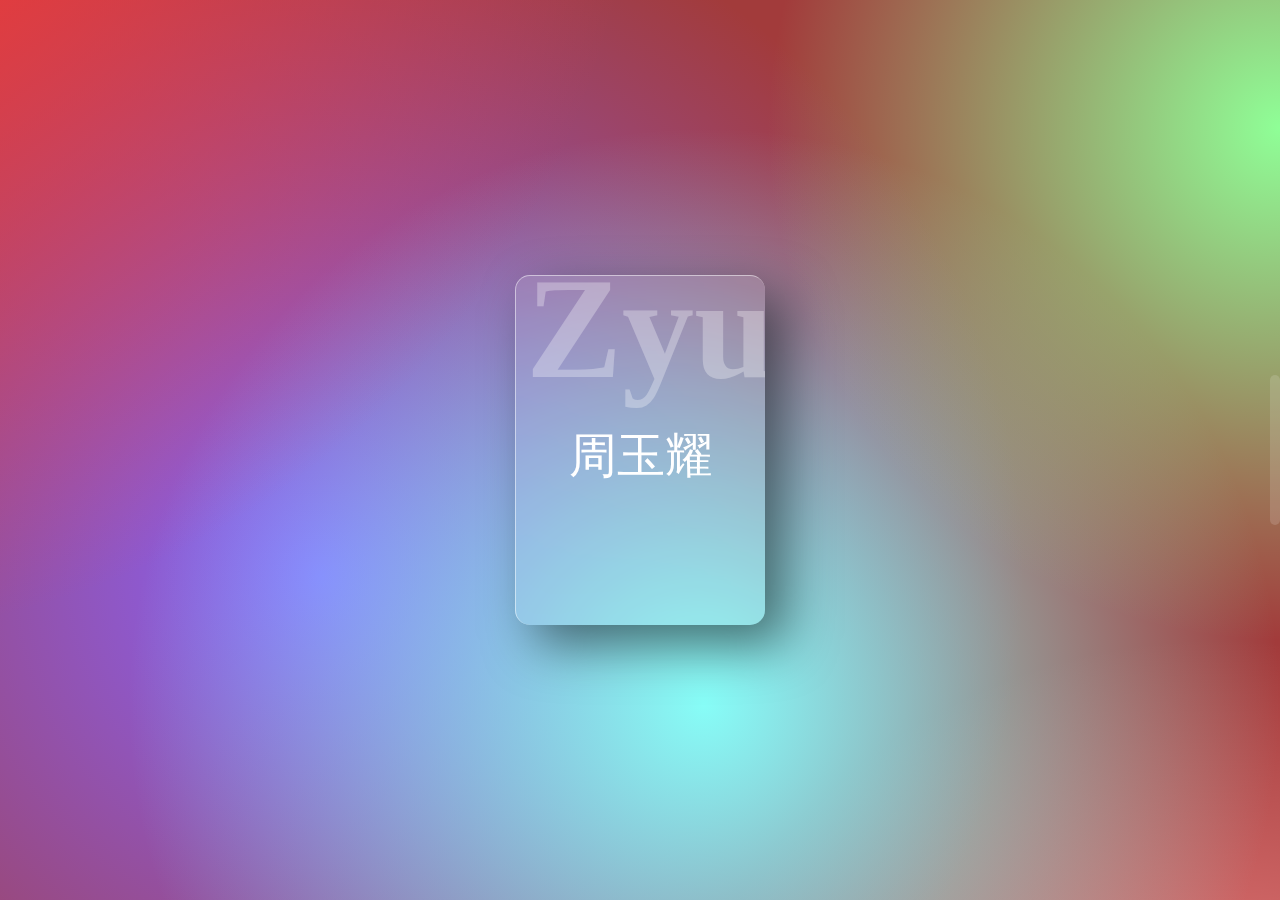
==== index.html @ c4c7e186 "1.0.5.2" ====
<!DOCTYPE html>
<html lang="en">
<head>
    <meta charset="UTF-8">
    <meta http-equiv="X-UA-Compatible" content="IE=edge">
    <meta name="viewport" content="width=device-width, initial-scale=1.0">
    <meta name="discription" content="这里是ZYY的个人页面">
    <!-- 网页logo -->
    <link rel="Bookmark" href="images\logo.png" />
    <link rel="shortcut icon" href="images\logo.ico" type="image/x-icon" />
    <link rel="icon" href="images\logo.ico" type="image/x-icon" />
    <!-- 网页标题 -->
    <title>Yiu   丨   私人小窝</title>
    <style>     
    </style>
    <link rel="stylesheet" href="css\index.css">
</head>



</body>
                                <!-- 卡片 -->
    <div class="container">
        <div class="card">
            <div class="content">
                <h1>
                    ZyuY
                </h1>
                <h2>
                    周玉耀
                </h2>
                <h3>
                    Ngor giu zou<br>
                    <strong>Zhou Yio Yiu</strong>
                </h3>
                <h3>
                    在嗓嘿流浪的广东银
                </h3>
                <h3>
                    管院本科小小书生
                </h3>
                <h3>
                   ACCAer 
                </h3>
                <h3>
                    喜欢一切新事物并都想尝试一下
                </h3>
                <h3>
                    拖延症晚期无药可治型患者
                </h3>
                <h3>
                    浅浅<br>
                    踢踢球 拍拍照 做做歌 剪剪视频 
                </h3>
                <h3>
                    很高兴认识你
                </h3>
               
            </div>
        </div>
    </div>

                                <!-- 卡片2 -->
    <div class="container2">
        <div class="card2">
            <div class="guide">
                <a href=""><div class="me">
                    我
                </div></a>
                <a href=""><div class="masterpiece">
                    小作品
                </div></a>
                <a href=""><div class="contact">
                    找我啥事
                </div></a>
                
            </div>
        </div>
    </div>
</body>



<!-- 浮动js -->
<script type="text/javascript" src="js\Floating card.js"></script>
<script type="text/javascript">
	VanillaTilt.init(document.querySelectorAll(".card"), {
        reverse: true,
		max: 50,
		speed: 3000,
        glare: false,
        "max-glare": 0.2,
	});
</script>





</html>
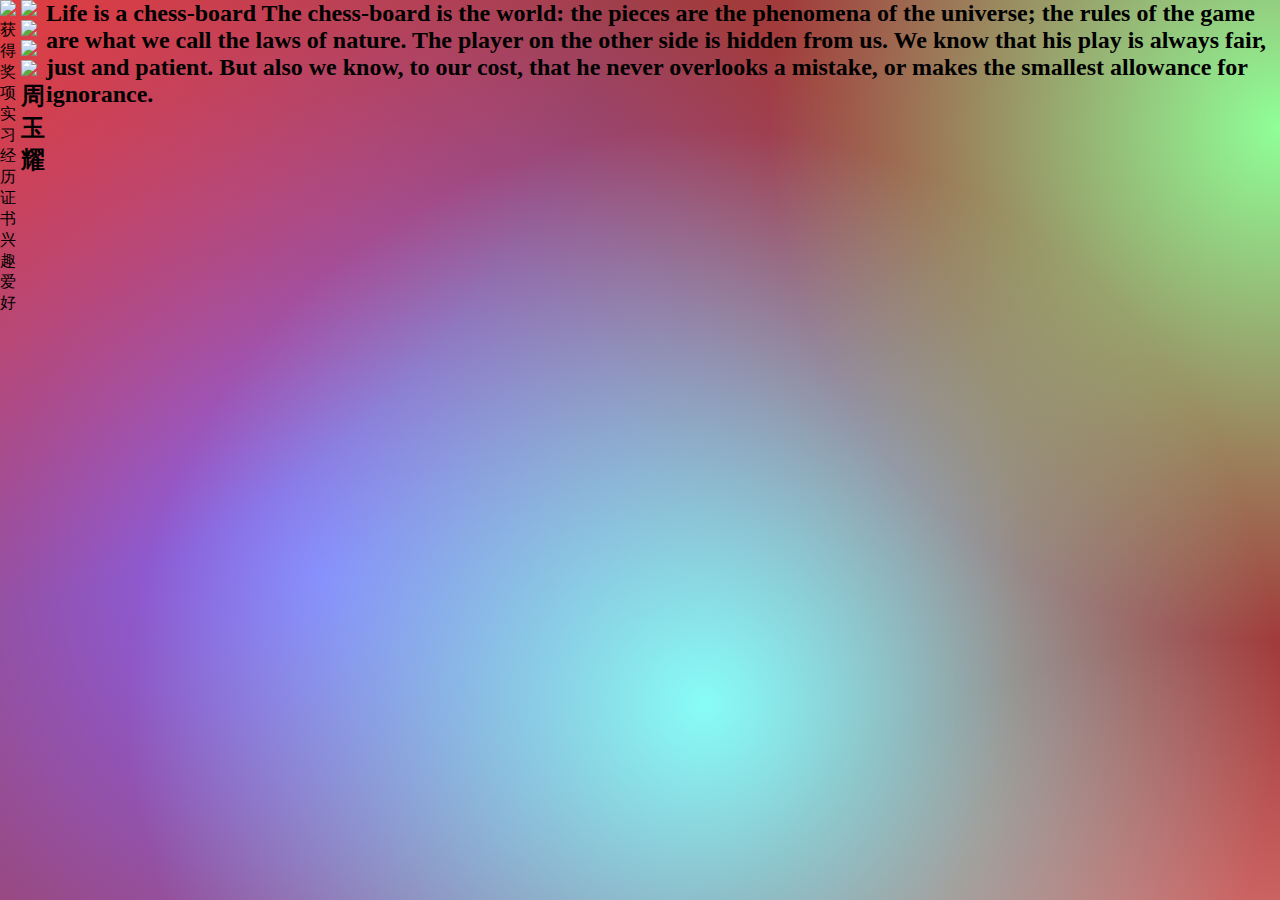
==== commit e35a1a93: "Update index.html" ====
--- a/index.html
+++ b/index.html
@@ -1,100 +1,84 @@
 <!DOCTYPE html>
 <html lang="en">
+
 <head>
     <meta charset="UTF-8">
     <meta http-equiv="X-UA-Compatible" content="IE=edge">
     <meta name="viewport" content="width=device-width, initial-scale=1.0">
-    <meta name="discription" content="这里是ZYY的个人页面">
-    <!-- 网页logo -->
-    <link rel="Bookmark" href="images\logo.png" />
-    <link rel="shortcut icon" href="images\logo.ico" type="image/x-icon" />
-    <link rel="icon" href="images\logo.ico" type="image/x-icon" />
-    <!-- 网页标题 -->
-    <title>Yiu   丨   私人小窝</title>
-    <style>     
-    </style>
-    <link rel="stylesheet" href="css\index.css">
+    <title>personal</title>
+    <link rel="stylesheet" href="css/index.css">
+    <link rel="shortcut icon" href="images/logo.ico">
 </head>
+
+<body>
+    <!-- 顶部粘性导航栏 -->
+    <header>
+        <nav>
+            <img src="images/logo.png" id="logo">
+            <ul id="menu">
+                <li>获得奖项</li>
+                <li>实习经历</li>
+                <li>证书</li>
+                <li>兴趣爱好</li>
+            </ul>
+        </nav>
+    </header>
 
 
 
-</body>
-                                <!-- 卡片 -->
-    <div class="container">
-        <div class="card">
-            <div class="content">
-                <h1>
-                    ZyuY
-                </h1>
-                <h2>
-                    周玉耀
-                </h2>
-                <h3>
-                    Ngor giu zou<br>
-                    <strong>Zhou Yio Yiu</strong>
-                </h3>
-                <h3>
-                    在嗓嘿流浪的广东银
-                </h3>
-                <h3>
-                    管院本科小小书生
-                </h3>
-                <h3>
-                   ACCAer 
-                </h3>
-                <h3>
-                    喜欢一切新事物并都想尝试一下
-                </h3>
-                <h3>
-                    拖延症晚期无药可治型患者
-                </h3>
-                <h3>
-                    浅浅<br>
-                    踢踢球 拍拍照 做做歌 剪剪视频 
-                </h3>
-                <h3>
-                    很高兴认识你
-                </h3>
-               
-            </div>
-        </div>
+    <!-- 滚轮视差背景图 -->
+    <section>
+        <img src="images\sky.png" id="sky">
+        <img src="images\mountain.png" id="mountain">
+        <img src="images\house.png" id="house">
+        <img src="images\tree.png" id="tree">
+        <h2 id="text">周玉耀</h2>
+    </section>
+
+    <div id="div3">
+        <h2 class="text">Life is a chess-board The chess-board is the world: the pieces are the phenomena of the
+            universe;
+            the rules of the game are what we call the laws of nature. The player on the other side is hidden from us.
+            We
+            know that his play is always fair, just and patient. But also we know, to our cost, that he never overlooks
+            a
+            mistake, or makes the smallest allowance for ignorance.</h2>
     </div>
-
-                                <!-- 卡片2 -->
-    <div class="container2">
-        <div class="card2">
-            <div class="guide">
-                <a href=""><div class="me">
-                    我
-                </div></a>
-                <a href=""><div class="masterpiece">
-                    小作品
-                </div></a>
-                <a href=""><div class="contact">
-                    找我啥事
-                </div></a>
-                
-            </div>
-        </div>
-    </div>
-</body>
-
-
-
-<!-- 浮动js -->
-<script type="text/javascript" src="js\Floating card.js"></script>
-<script type="text/javascript">
-	VanillaTilt.init(document.querySelectorAll(".card"), {
-        reverse: true,
-		max: 50,
-		speed: 3000,
-        glare: false,
-        "max-glare": 0.2,
-	});
-</script>
 
 
 
 
 
+
+
+    <!-- 顶部粘性导航栏 -->
+    <script>
+        window.addEventListener('scroll', () => {
+            let nav = document.querySelector('nav')
+            nav.classList.toggle('sticky', window.scrollY > 100)
+        })
+        window.addEventListener('scroll', () => {
+            let logo = document.querySelector('img')
+            logo.classList.toggle('sticky', window.scrollY > 100)
+        })
+    </script>
+
+
+
+
+
+    <script type="text/javascript">
+        // <!-- 滚轮视差效果实现 -->
+        let mountain = document.getElementById("mountain");
+        let house = document.getElementById("house");
+        let text = document.getElementById("text");
+        window.addEventListener('scroll', function () {
+            var value = window.scrollY;
+            mountain.style.top = value * -0.01 + 'px';
+            house.style.top = value * -0.2 + 'px';
+            text.style.top = value * 0.2 + 'px';
+        })
+    </script>
+</body>
+
 </html>--- a/css/index.css
+++ b/css/index.css
@@ -0,0 +1,297 @@
+*{
+    margin: 0;
+    padding: 0;
+    box-sizing: border-box;
+    
+}
+
+
+body{
+    min-height: 100vh;
+    min-width: 100vh;
+    display: flex;/*生成一个flex的框*/
+    background-color: rgb(162, 59, 59);
+    background-image: 
+    radial-gradient(closest-side,rgb(255, 60, 60,1),rgba(235,205,78,0)),
+    radial-gradient(closest-side,rgb(143, 255, 151,1),rgba(235,205,78,0)),
+    radial-gradient(closest-side,rgb(135, 253, 247,1),rgba(235,205,78,0)),
+    radial-gradient(closest-side,rgb(135, 99, 255),rgba(235,205,78,0)),
+    radial-gradient(closest-side,rgb(255, 148, 148,1),rgba(235,205,78,0));
+    background-size:
+    130vmax 130vmax,
+    80vmax 80vmax,
+    90vmax 90vmax,
+    110vmax 110vmax,
+    90vmax 90vmax;
+    background-position:
+    -80vmax -80vmax,
+    60vmax -30vmax,
+    10vmax 10vmax,
+    -30vmax -10vmax,
+    50vmax 50vmax;
+    background-repeat: no-repeat;
+    animation: 15s bgmove linear infinite;
+}
+@keyframes bgmove{
+    0%,100%{
+        background-size:
+        130vmax 130vmax,
+        80vmax 80vmax,
+        90vmax 90vmax,
+        110vmax 110vmax,
+        90vmax 90vmax;
+    background-position:
+        -80vmax -80vmax,
+        60vmax -30vmax,
+        10vmax 10vmax,
+        -30vmax -10vmax,
+        50vmax 50vmax;
+    }
+    25%{
+    background-size:
+        70vmax 70vmax,
+        120vmax 120vmax,
+        70vmax 70vmax,
+        100vmax 100vmax,
+        80vmax 80vmax;
+    background-position:
+        -70vmax -70vmax,
+        70vmax -70vmax,
+        30vmax 30vmax,
+        -40vmax -10vmax,
+        40vmax 40vmax;
+    }
+    50%{
+        background-size:
+            110vmax 110vmax,
+            60vmax 60vmax,
+            900vmax 90vmax,
+            80vmax 80vmax,
+            60vmax 60vmax;
+        background-position:
+            -60vmax -60vmax,
+            60vmax -60vmax,
+            -50vmax -40vmax,
+            -40vmax -40vmax,
+            30vmax 30vmax;
+    }
+    75%{
+        background-size:
+            120vmax 120vmax,
+            70vmax 70vmax,
+            70vmax 70vmax,
+            100vmax 100vmax,
+            80vmax 80vmax;
+        background-position:
+            -70vmax -70vmax,
+            30vmax 30vmax,
+            -70vmax -70vmax,
+            40vmax 10vmax,
+            -40vmax -40vmax;
+    }
+}
+
+
+
+
+
+
+.container{
+    position: relative;
+    margin-top: auto;
+    margin-bottom: auto;
+    margin-left: auto;
+    margin-right: auto;
+    display: flex;
+    max-width: 1200px;
+    flex-wrap: wrap;        /*灵活的项目在必要的时候拆行或拆列*/
+    z-index:1;             /*图层上移一层*/
+}                
+.container .card{
+    justify-content: center;
+    align-items: center;
+    width: 250px;
+    height: 350px;
+    margin:30px;/*外边框大小）*/
+    padding:10px 5px 15px;/*内边框大小*/
+    box-shadow: 20px 20px 50px rgba(0,0,0,0.5);/*下拉阴影*/
+    border-radius: 15px;/*圆角*/
+    overflow:hidden;/*内容溢出卡片会怎样*/
+    display: flex;
+    background-color:rgba(255,255,255,0.1);
+    border-top: rgba(255,255,255,0.5) 1px solid;/*设置上边框属性*/
+    border-left: rgba(255,255,255,0.5) 1px solid;/*设置左边框属性*/
+    backdrop-filter: blur(7px);/*背景透明模糊*/
+    
+    
+}
+
+
+
+.container .card .content{
+    color: white;
+    padding: 20px 10px 20px 10px;
+}
+
+.container .card .content h1{
+    position:absolute;
+    top: -30px;
+    left: 10px;
+    font-size: 9em;
+    color: rgba(255,255,255,0.3);
+    pointer-events: none;
+}
+
+
+.container .card .content h2{
+    font-size: 3em;
+    font-weight: 400;
+    text-align: center;
+    transition: 0.5s;
+    transform: translateY(160px);
+    opacity: 1;/*透明程度*/
+}
+/*hover：鼠标放上去后发生以下事情*/
+.container .card:hover .content h2{
+    transform: translateY(0px);
+    opacity: 0;/*透明*/
+}
+
+
+
+
+.container .card .content h3{
+    margin-bottom: 15px;
+    font-size: 15px;
+    font-weight: 500;
+    justify-content: center;
+    text-align: center;
+    transition: 0.5s;
+    transform: translateY(50px);
+    opacity: 0;/*不透明*/
+}
+/*hover：鼠标放上去后发生以下事情*/
+.container .card:hover .content h3{
+    transform: translateY(-25px);
+    opacity: 1;/*透明*/
+}
+
+
+
+
+
+
+
+
+
+
+
+
+                                                /* 右边导航栏 */
+
+.navbar,
+.navbar ul{
+    position: absolute;
+    right: 0;
+    justify-content: center;
+    align-items: center;
+}
+
+/* 白框框 */
+.navbar{
+    position: absolute;
+    padding: 10px;
+    border-radius: 50px;
+    background-color: white;
+    text-align: center;
+}
+.navbar ul{
+    position: relative;
+    width:0;
+    height: 8px;
+    /* height: 0; */
+    overflow: hidden;
+    /* 让文字都横向排版不是竖向 */
+    white-space: nowrap;
+    transition: all 0.25s;
+    margin: -5px;
+}
+/* ：checked当选中的复选框的时候，~是兄弟选择器  查找同一级的ul */
+.navbar input:checked ~ ul{
+    height: 350px;
+    width: 100px;
+}
+
+
+
+
+
+.navbar input{
+    position: relative;
+    left: auto;
+    right: auto;
+    width: 30px;
+    height:30px;
+    /* 鼠标变小手 */
+    cursor: pointer;
+    opacity: 0;
+}
+
+
+
+
+/* 灰杠杠 */
+.navbar span{
+    position: absolute;
+    right: 10px;
+    height: 5px;
+    width: 30px;
+    border-radius: 15px;
+    background-color: #999;
+    pointer-events: none;
+    transition: transform 0.1s ease-in-out, top 0.1s
+    ease-in-out 0.1s;
+}
+.navbar span:nth-child(3){/* 第二条灰线在navbar元素内第三个位置所以（3） */
+    top:calc(35px);
+}
+
+
+
+
+
+.navbar ul li{
+    margin: auto;
+    list-style: none;
+}
+.navbar ul li a{
+    text-decoration: none;
+    font-size:20px;
+    font-weight: 700;
+    color: #333;
+}
+.navbar ul li a:hover{
+    color:#fb7299;
+}
+
+
+
+
+
+/* 红叉叉 */
+.navbar input:checked~ span:nth-child(2){
+    top: calc(6%);
+    left: calc(35%);
+    transform:rotate(45deg);
+    background-color: #fb7299;
+    transition:top 0.1s ease-in-out, transform 0.1s
+    ease-in-out 0.1s;
+}
+.navbar input:checked~ span:nth-child(3){
+    top: calc(6%);
+    left: calc(35%);
+    transform:rotate(-45deg);
+    background-color:#fb7299;
+    transition:top 0.1s ease-in-out, transform 0.1s
+    ease-in-out 0.1s;
+}
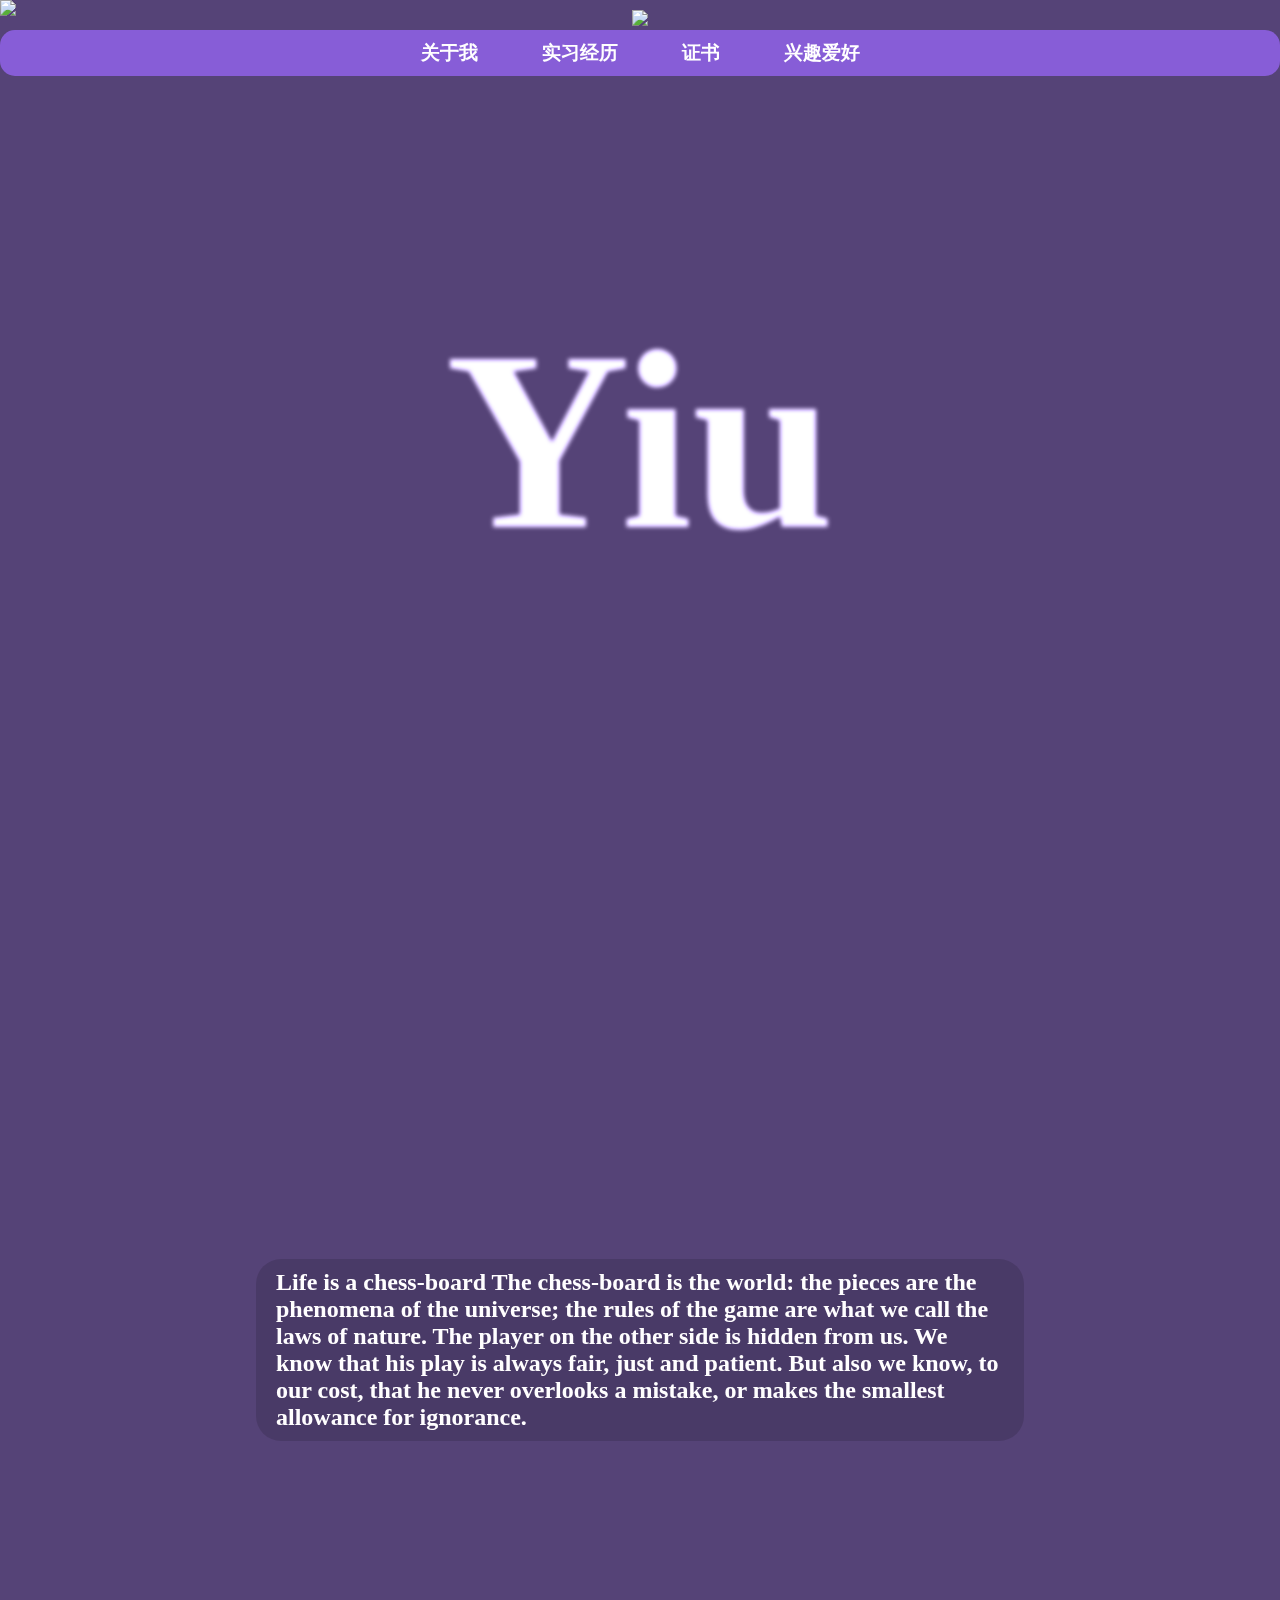
==== commit 6cb4ea44: "大字闪光" ====
--- a/index.html
+++ b/index.html
@@ -16,7 +16,7 @@
         <nav>
             <img src="images/logo.png" id="logo">
             <ul id="menu">
-                <li>获得奖项</li>
+                <li>关于我</li>
                 <li>实习经历</li>
                 <li>证书</li>
                 <li>兴趣爱好</li>
@@ -32,7 +32,7 @@
         <img src="images\mountain.png" id="mountain">
         <img src="images\house.png" id="house">
         <img src="images\tree.png" id="tree">
-        <h2 id="text">周玉耀</h2>
+        <h2 id="bigtitle">Yiu</h2>
     </section>
 
     <div id="div3">
@@ -71,12 +71,12 @@
         // <!-- 滚轮视差效果实现 -->
         let mountain = document.getElementById("mountain");
         let house = document.getElementById("house");
-        let text = document.getElementById("text");
+        let text = document.getElementById("bigtitle");
         window.addEventListener('scroll', function () {
             var value = window.scrollY;
-            mountain.style.top = value * -0.01 + 'px';
+            mountain.style.top = value * -0.02 + 'px';
             house.style.top = value * -0.2 + 'px';
-            text.style.top = value * 0.2 + 'px';
+            bigtitle.style.top = value * 0.3 + 'px';
         })
     </script>
 </body>
--- a/css/index.css
+++ b/css/index.css
@@ -1,179 +1,76 @@
-*{
+* {
     margin: 0;
     padding: 0;
     box-sizing: border-box;
-    
+}
+
+body {
+    min-height: 200vh;
+    background: #554377;
+}
+
+/* 顶部导航栏 */
+nav {
+    overflow-x: hidden;
+    position: absolute;
+    width: 100%;
+    padding: 10px 0;
+    text-align: center;
+    z-index: 99;
+    transition: 0.8s;
+    justify-content: center;
+    align-items: center;
+    transform: 0.8s;
+}
+
+nav.sticky {
+    position: fixed;
+    top: 0;
+    left: 0;
+    display: flex;
+    background: #55437700;
+    transition: 0.8s;
+}
+
+nav ul {
+    position: relative;
+    background: #9d68ffb5;
+    border-radius: 15px;
+    width: auto;
+}
+
+nav.sticky ul {
+    height: auto;
+    background: #9d68ffb5;
+    overflow-y: hidden;
 }
 
 
-body{
-    min-height: 100vh;
-    min-width: 100vh;
-    display: flex;/*生成一个flex的框*/
-    background-color: rgb(162, 59, 59);
-    background-image: 
-    radial-gradient(closest-side,rgb(255, 60, 60,1),rgba(235,205,78,0)),
-    radial-gradient(closest-side,rgb(143, 255, 151,1),rgba(235,205,78,0)),
-    radial-gradient(closest-side,rgb(135, 253, 247,1),rgba(235,205,78,0)),
-    radial-gradient(closest-side,rgb(135, 99, 255),rgba(235,205,78,0)),
-    radial-gradient(closest-side,rgb(255, 148, 148,1),rgba(235,205,78,0));
-    background-size:
-    130vmax 130vmax,
-    80vmax 80vmax,
-    90vmax 90vmax,
-    110vmax 110vmax,
-    90vmax 90vmax;
-    background-position:
-    -80vmax -80vmax,
-    60vmax -30vmax,
-    10vmax 10vmax,
-    -30vmax -10vmax,
-    50vmax 50vmax;
-    background-repeat: no-repeat;
-    animation: 15s bgmove linear infinite;
+#logo {
+    position: relative;
+    width: 10.5vw;
+    cursor: pointer;
+    transform: 0.8s;
 }
-@keyframes bgmove{
-    0%,100%{
-        background-size:
-        130vmax 130vmax,
-        80vmax 80vmax,
-        90vmax 90vmax,
-        110vmax 110vmax,
-        90vmax 90vmax;
-    background-position:
-        -80vmax -80vmax,
-        60vmax -30vmax,
-        10vmax 10vmax,
-        -30vmax -10vmax,
-        50vmax 50vmax;
-    }
-    25%{
-    background-size:
-        70vmax 70vmax,
-        120vmax 120vmax,
-        70vmax 70vmax,
-        100vmax 100vmax,
-        80vmax 80vmax;
-    background-position:
-        -70vmax -70vmax,
-        70vmax -70vmax,
-        30vmax 30vmax,
-        -40vmax -10vmax,
-        40vmax 40vmax;
-    }
-    50%{
-        background-size:
-            110vmax 110vmax,
-            60vmax 60vmax,
-            900vmax 90vmax,
-            80vmax 80vmax,
-            60vmax 60vmax;
-        background-position:
-            -60vmax -60vmax,
-            60vmax -60vmax,
-            -50vmax -40vmax,
-            -40vmax -40vmax,
-            30vmax 30vmax;
-    }
-    75%{
-        background-size:
-            120vmax 120vmax,
-            70vmax 70vmax,
-            70vmax 70vmax,
-            100vmax 100vmax,
-            80vmax 80vmax;
-        background-position:
-            -70vmax -70vmax,
-            30vmax 30vmax,
-            -70vmax -70vmax,
-            40vmax 10vmax,
-            -40vmax -40vmax;
-    }
+
+img#logo.sticky {
+    display: none;
 }
 
 
+nav ul li {
+    display: inline-block;
+    font-weight: bolder;
+    list-style: none;
 
-
-
-
-.container{
-    position: relative;
-    margin-top: auto;
-    margin-bottom: auto;
-    margin-left: auto;
-    margin-right: auto;
-    display: flex;
-    max-width: 1200px;
-    flex-wrap: wrap;        /*灵活的项目在必要的时候拆行或拆列*/
-    z-index:1;             /*图层上移一层*/
-}                
-.container .card{
-    justify-content: center;
-    align-items: center;
-    width: 250px;
-    height: 350px;
-    margin:30px;/*外边框大小）*/
-    padding:10px 5px 15px;/*内边框大小*/
-    box-shadow: 20px 20px 50px rgba(0,0,0,0.5);/*下拉阴影*/
-    border-radius: 15px;/*圆角*/
-    overflow:hidden;/*内容溢出卡片会怎样*/
-    display: flex;
-    background-color:rgba(255,255,255,0.1);
-    border-top: rgba(255,255,255,0.5) 1px solid;/*设置上边框属性*/
-    border-left: rgba(255,255,255,0.5) 1px solid;/*设置左边框属性*/
-    backdrop-filter: blur(7px);/*背景透明模糊*/
-    
-    
+    margin: 10px 30px;
+    color: #fff;
+    cursor: pointer;
+    font-size: 1.5vw;
 }
 
-
-
-.container .card .content{
-    color: white;
-    padding: 20px 10px 20px 10px;
-}
-
-.container .card .content h1{
-    position:absolute;
-    top: -30px;
-    left: 10px;
-    font-size: 9em;
-    color: rgba(255,255,255,0.3);
-    pointer-events: none;
-}
-
-
-.container .card .content h2{
-    font-size: 3em;
-    font-weight: 400;
-    text-align: center;
-    transition: 0.5s;
-    transform: translateY(160px);
-    opacity: 1;/*透明程度*/
-}
-/*hover：鼠标放上去后发生以下事情*/
-.container .card:hover .content h2{
-    transform: translateY(0px);
-    opacity: 0;/*透明*/
-}
-
-
-
-
-.container .card .content h3{
-    margin-bottom: 15px;
-    font-size: 15px;
-    font-weight: 500;
-    justify-content: center;
-    text-align: center;
-    transition: 0.5s;
-    transform: translateY(50px);
-    opacity: 0;/*不透明*/
-}
-/*hover：鼠标放上去后发生以下事情*/
-.container .card:hover .content h3{
-    transform: translateY(-25px);
-    opacity: 1;/*透明*/
+nav.sticky ul li {
+    transform: 0.8s;
 }
 
 
@@ -185,113 +82,104 @@
 
 
 
-
-
-                                                /* 右边导航栏 */
-
-.navbar,
-.navbar ul{
-    position: absolute;
-    right: 0;
+/* 滚轮视差背景设置 */
+section {
+    position: relative;
+    width: 100%;
+    height: 100vh;
+    overflow: hidden;
+    display: flex;
     justify-content: center;
     align-items: center;
 }
 
-/* 白框框 */
-.navbar{
+section:before {
+    content: '';
     position: absolute;
-    padding: 10px;
-    border-radius: 50px;
-    background-color: white;
-    text-align: center;
+    bottom: 0;
+    width: 100%;
+    height: 150px;
+    background: linear-gradient(to top, #554377, transparent);
+    z-index: 2;
 }
-.navbar ul{
-    position: relative;
-    width:0;
-    height: 8px;
-    /* height: 0; */
-    overflow: hidden;
-    /* 让文字都横向排版不是竖向 */
-    white-space: nowrap;
-    transition: all 0.25s;
-    margin: -5px;
+
+section:after {
+    content: '';
+    position: absolute;
+    top: 0;
+    left: 0;
+    width: 100%;
+    height: 100%;
+    background: #554377;
+    mix-blend-mode: color;
 }
-/* ：checked当选中的复选框的时候，~是兄弟选择器  查找同一级的ul */
-.navbar input:checked ~ ul{
-    height: 350px;
-    width: 100px;
+
+section img {
+    position: absolute;
+    top: 0;
+    left: 0;
+    width: 100%;
+    object-fit: cover;
+    pointer-events: none;
+}
+
+#tree {
+    z-index: 1;
+}
+/*大字的闪光灯效果*/
+#bigtitle {
+    font-family: fira code;
+    filter: blur(2px);
+    animation: animate 1s linear infinite;
+    display: inline;
+    top: 0;
+    padding-top: 23vw;
+    position: absolute;
+    color: #ffffff;
+    font-size: 20vw;
+}
+@keyframes animate {
+    0%,100%{
+        color: #554377;
+        filter: blur(2px);
+        text-shadow: 0 0 10px#f7f7f7,
+        0 0 20px#f7f7f7,
+        0 0 50px#f7f7f7,
+        0 0 1000px#f7f7f7,
+        0 0 200px#f7f7f7,
+        0 0 300px#f7f7f7;
+    }
+    30%,100%{
+        color: #f9f9f9;
+        filter: blur(0px);
+    }
 }
 
 
 
 
 
-.navbar input{
+
+/* ------------------------- */
+#div3 {
     position: relative;
-    left: auto;
-    right: auto;
-    width: 30px;
-    height:30px;
-    /* 鼠标变小手 */
-    cursor: pointer;
-    opacity: 0;
+    width: 100%;
+    height: 100vh;
+    overflow: hidden;
+    display: flex;
+    justify-content: center;
+    align-items: center;
 }
 
+#div3 h2 {
+    color: rgb(255, 254, 255);
+    padding: 10px 20px;
+    overflow: hidden;
+    justify-content: center;
+    align-items: center;
+    position: absolute;
+    width: 60%;
+    background-color: #00000022;
+    border-radius: 25px;
 
-
-
-/* 灰杠杠 */
-.navbar span{
-    position: absolute;
-    right: 10px;
-    height: 5px;
-    width: 30px;
-    border-radius: 15px;
-    background-color: #999;
-    pointer-events: none;
-    transition: transform 0.1s ease-in-out, top 0.1s
-    ease-in-out 0.1s;
-}
-.navbar span:nth-child(3){/* 第二条灰线在navbar元素内第三个位置所以（3） */
-    top:calc(35px);
-}
-
-
-
-
-
-.navbar ul li{
-    margin: auto;
-    list-style: none;
-}
-.navbar ul li a{
-    text-decoration: none;
-    font-size:20px;
-    font-weight: 700;
-    color: #333;
-}
-.navbar ul li a:hover{
-    color:#fb7299;
-}
-
-
-
-
-
-/* 红叉叉 */
-.navbar input:checked~ span:nth-child(2){
-    top: calc(6%);
-    left: calc(35%);
-    transform:rotate(45deg);
-    background-color: #fb7299;
-    transition:top 0.1s ease-in-out, transform 0.1s
-    ease-in-out 0.1s;
-}
-.navbar input:checked~ span:nth-child(3){
-    top: calc(6%);
-    left: calc(35%);
-    transform:rotate(-45deg);
-    background-color:#fb7299;
-    transition:top 0.1s ease-in-out, transform 0.1s
-    ease-in-out 0.1s;
-}
+}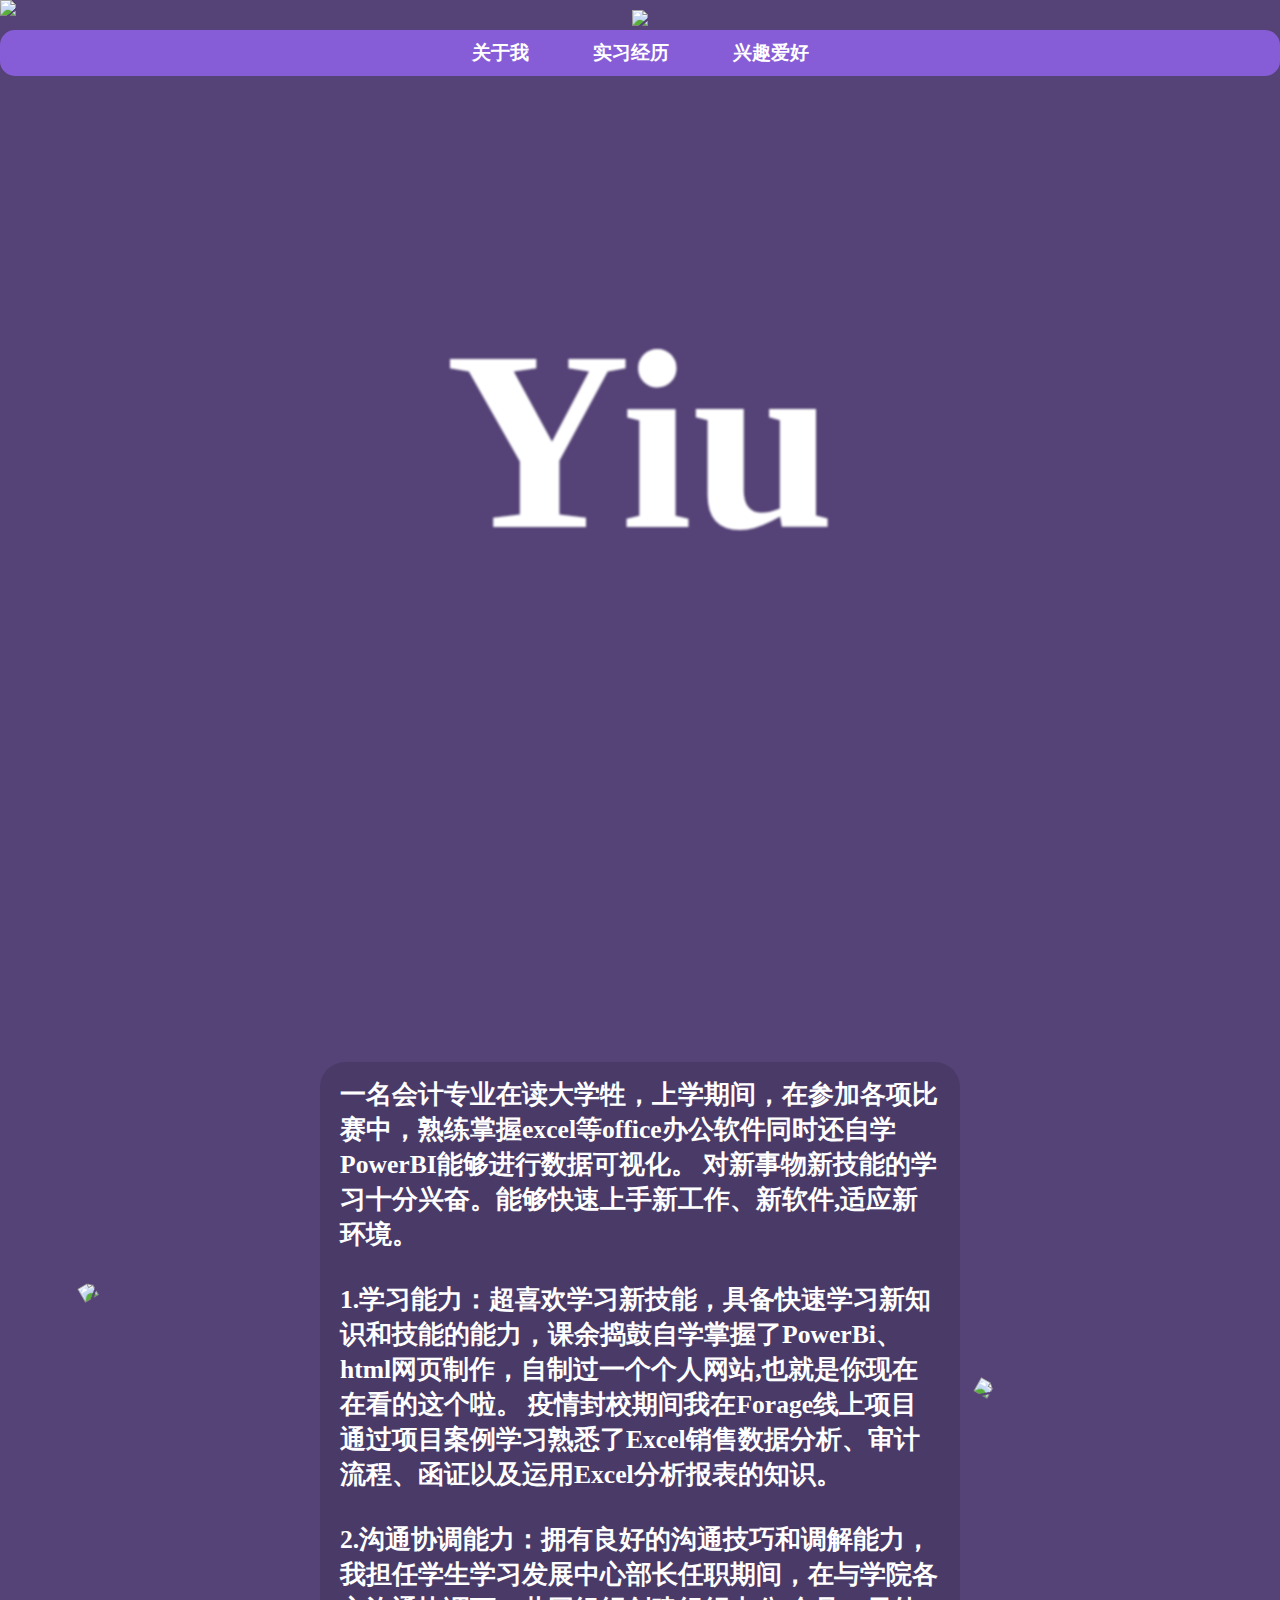
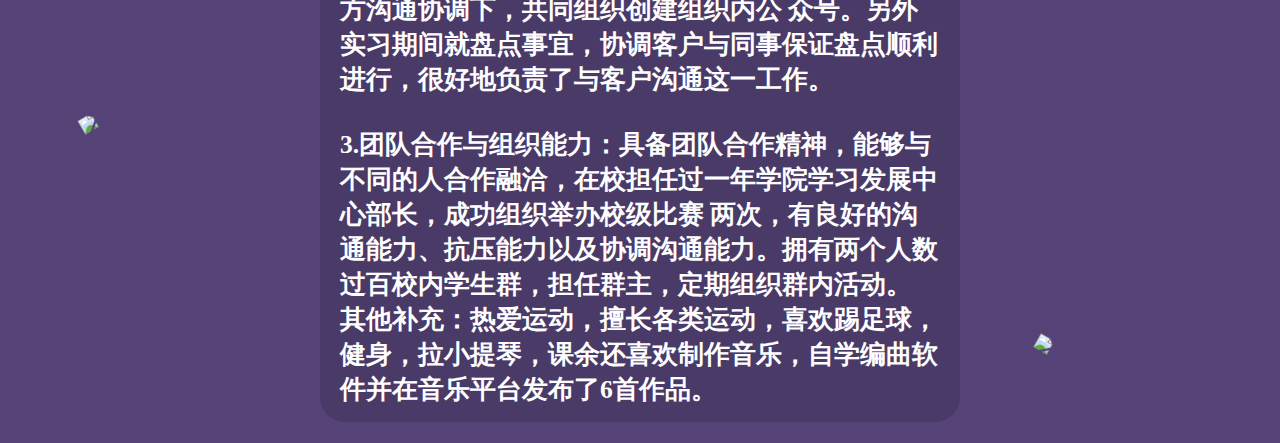
==== commit ddb0cb36: "增加图片" ====
--- a/index.html
+++ b/index.html
@@ -16,10 +16,10 @@
         <nav>
             <img src="images/logo.png" id="logo">
             <ul id="menu">
-                <li>关于我</li>
-                <li>实习经历</li>
-                <li>证书</li>
-                <li>兴趣爱好</li>
+                <a>关于我</a>
+                <a href="intern.html">实习经历</a>
+                <!-- <a>证书</a> -->
+                <a href="hobby.html">兴趣爱好</a>
             </ul>
         </nav>
     </header>
@@ -32,17 +32,25 @@
         <img src="images\mountain.png" id="mountain">
         <img src="images\house.png" id="house">
         <img src="images\tree.png" id="tree">
+        <img src="images/treeL.png" id="treeL">
         <h2 id="bigtitle">Yiu</h2>
     </section>
 
     <div id="div3">
-        <h2 class="text">Life is a chess-board The chess-board is the world: the pieces are the phenomena of the
-            universe;
-            the rules of the game are what we call the laws of nature. The player on the other side is hidden from us.
-            We
-            know that his play is always fair, just and patient. But also we know, to our cost, that he never overlooks
-            a
-            mistake, or makes the smallest allowance for ignorance.</h2>
+        <img id="img1" src="images\KPMG.jpg" width="20%",height="20%" style="transform: rotate(-30deg);">
+        <img id="img2" src="images\redbull.jpg" width="20%",height="20%" style="transform: rotate(-30deg);">
+        <img id="img3" src="images\goldman.jpg" width="20%",height="20%" style="transform: rotate(30deg);">
+        <img id="img4" src="images\buzhang.jpg" width="15%",height="15%" style="transform: rotate(30deg);">
+        <h2 class="text">一名会计专业在读大学牲，上学期间，在参加各项比赛中，熟练掌握excel等office办公软件同时还自学PowerBI能够进行数据可视化。
+            对新事物新技能的学习十分兴奋。能够快速上手新工作、新软件,适应新环境。<br><br>
+            1.学习能力：超喜欢学习新技能，具备快速学习新知识和技能的能力，课余捣鼓自学掌握了PowerBi、html网页制作，自制过一个个人网站,也就是你现在在看的这个啦。
+            疫情封校期间我在Forage线上项目通过项目案例学习熟悉了Excel销售数据分析、审计流程、函证以及运用Excel分析报表的知识。<br><br>
+            2.沟通协调能力：拥有良好的沟通技巧和调解能力，我担任学生学习发展中心部长任职期间，在与学院各方沟通协调下，共同组织创建组织内公
+            众号。另外实习期间就盘点事宜，协调客户与同事保证盘点顺利进行，很好地负责了与客户沟通这一工作。<br><br>
+            3.团队合作与组织能力：具备团队合作精神，能够与不同的人合作融洽，在校担任过一年学院学习发展中心部长，成功组织举办校级比赛
+            两次，有良好的沟通能力、抗压能力以及协调沟通能力。拥有两个人数过百校内学生群，担任群主，定期组织群内活动。
+            其他补充：热爱运动，擅长各类运动，喜欢踢足球，健身，拉小提琴，课余还喜欢制作音乐，自学编曲软件并在音乐平台发布了6首作品。
+        </h2>
     </div>
 
 
@@ -69,14 +77,15 @@
 
     <script type="text/javascript">
         // <!-- 滚轮视差效果实现 -->
+            //定义山、房子和大字
         let mountain = document.getElementById("mountain");
         let house = document.getElementById("house");
         let text = document.getElementById("bigtitle");
         window.addEventListener('scroll', function () {
             var value = window.scrollY;
-            mountain.style.top = value * -0.02 + 'px';
+            mountain.style.top = value * 0.15 + 'px';
             house.style.top = value * -0.2 + 'px';
-            bigtitle.style.top = value * 0.3 + 'px';
+            bigtitle.style.top = value * -0.9 + 'px';
         })
     </script>
 </body>
--- a/css/index.css
+++ b/css/index.css
@@ -10,6 +10,7 @@
 }
 
 /* 顶部导航栏 */
+
 nav {
     overflow-x: hidden;
     position: absolute;
@@ -22,7 +23,11 @@
     align-items: center;
     transform: 0.8s;
 }
-
+#logo{
+    position: fixed;
+    justify-content: center;
+    align-items: center;
+}
 nav.sticky {
     position: fixed;
     top: 0;
@@ -58,18 +63,19 @@
 }
 
 
-nav ul li {
+nav ul a {
     display: inline-block;
     font-weight: bolder;
     list-style: none;
-
+    text-decoration: none;
     margin: 10px 30px;
     color: #fff;
     cursor: pointer;
     font-size: 1.5vw;
 }
 
-nav.sticky ul li {
+nav.sticky ul a {
+    text-decoration: none;
     transform: 0.8s;
 }
 
@@ -96,40 +102,42 @@
 section:before {
     content: '';
     position: absolute;
-    bottom: 0;
+    bottom: 0%;
     width: 100%;
     height: 150px;
     background: linear-gradient(to top, #554377, transparent);
     z-index: 2;
 }
 
-section:after {
-    content: '';
+
+
+section img {
     position: absolute;
     top: 0;
     left: 0;
     width: 100%;
-    height: 100%;
-    background: #554377;
-    mix-blend-mode: color;
-}
-
-section img {
-    position: absolute;
-    top: 0;
-    left: 0;
-    width: 100%;
     object-fit: cover;
     pointer-events: none;
 }
-
+#sky {
+    z-index:-1;
+}
+#mountain {
+    z-index:-1;
+}
+#house {
+    z-index:-1;
+}
+#treeL {
+    z-index: 0;
+}
 #tree {
     z-index: 1;
 }
 /*大字的闪光灯效果*/
 #bigtitle {
     font-family: fira code;
-    filter: blur(2px);
+    filter: blur(1px);
     animation: animate 1s linear infinite;
     display: inline;
     top: 0;
@@ -138,7 +146,8 @@
     color: #ffffff;
     font-size: 20vw;
 }
-@keyframes animate {
+/* 发光 */
+/* @keyframes animate {
     0%,100%{
         color: #554377;
         filter: blur(2px);
@@ -150,36 +159,58 @@
         0 0 300px#f7f7f7;
     }
     30%,100%{
-        color: #f9f9f9;
+        color: #8069fe;
         filter: blur(0px);
     }
-}
-
-
-
-
-
-
-/* ------------------------- */
+} */
+
+
+
+
+
+
+/* 页面内容 */
+
 #div3 {
     position: relative;
-    width: 100%;
-    height: 100vh;
+    top: 20%;
+    width: 100%;
+    height: 120vh;
+    display: flex;
+    justify-content: center;
+    align-items: center;
+}
+/* 图片 */
+#img1{
+    position: absolute;
+    left: 5%;
+    top: 30%;
+}
+#img2{
+    position:absolute;
+    left: 5%;
+    top: 70%;
+}
+#img3{
+    position: absolute;
+    right: 5%;
+    top: 50%;
+}
+#img4{
+    position: absolute;
+    right: 5%;
+    top: 100%;
+}
+/* 内容 */
+#div3 h2 {
+    top: 15%;
+    position: absolute;
+    color: rgb(255, 254, 255);
+    padding: 15px 20px;
     overflow: hidden;
-    display: flex;
-    justify-content: center;
-    align-items: center;
-}
-
-#div3 h2 {
-    color: rgb(255, 254, 255);
-    padding: 10px 20px;
-    overflow: hidden;
-    justify-content: center;
-    align-items: center;
-    position: absolute;
-    width: 60%;
+    width: 50%;
     background-color: #00000022;
     border-radius: 25px;
+    font-size: 2vw;
 
 }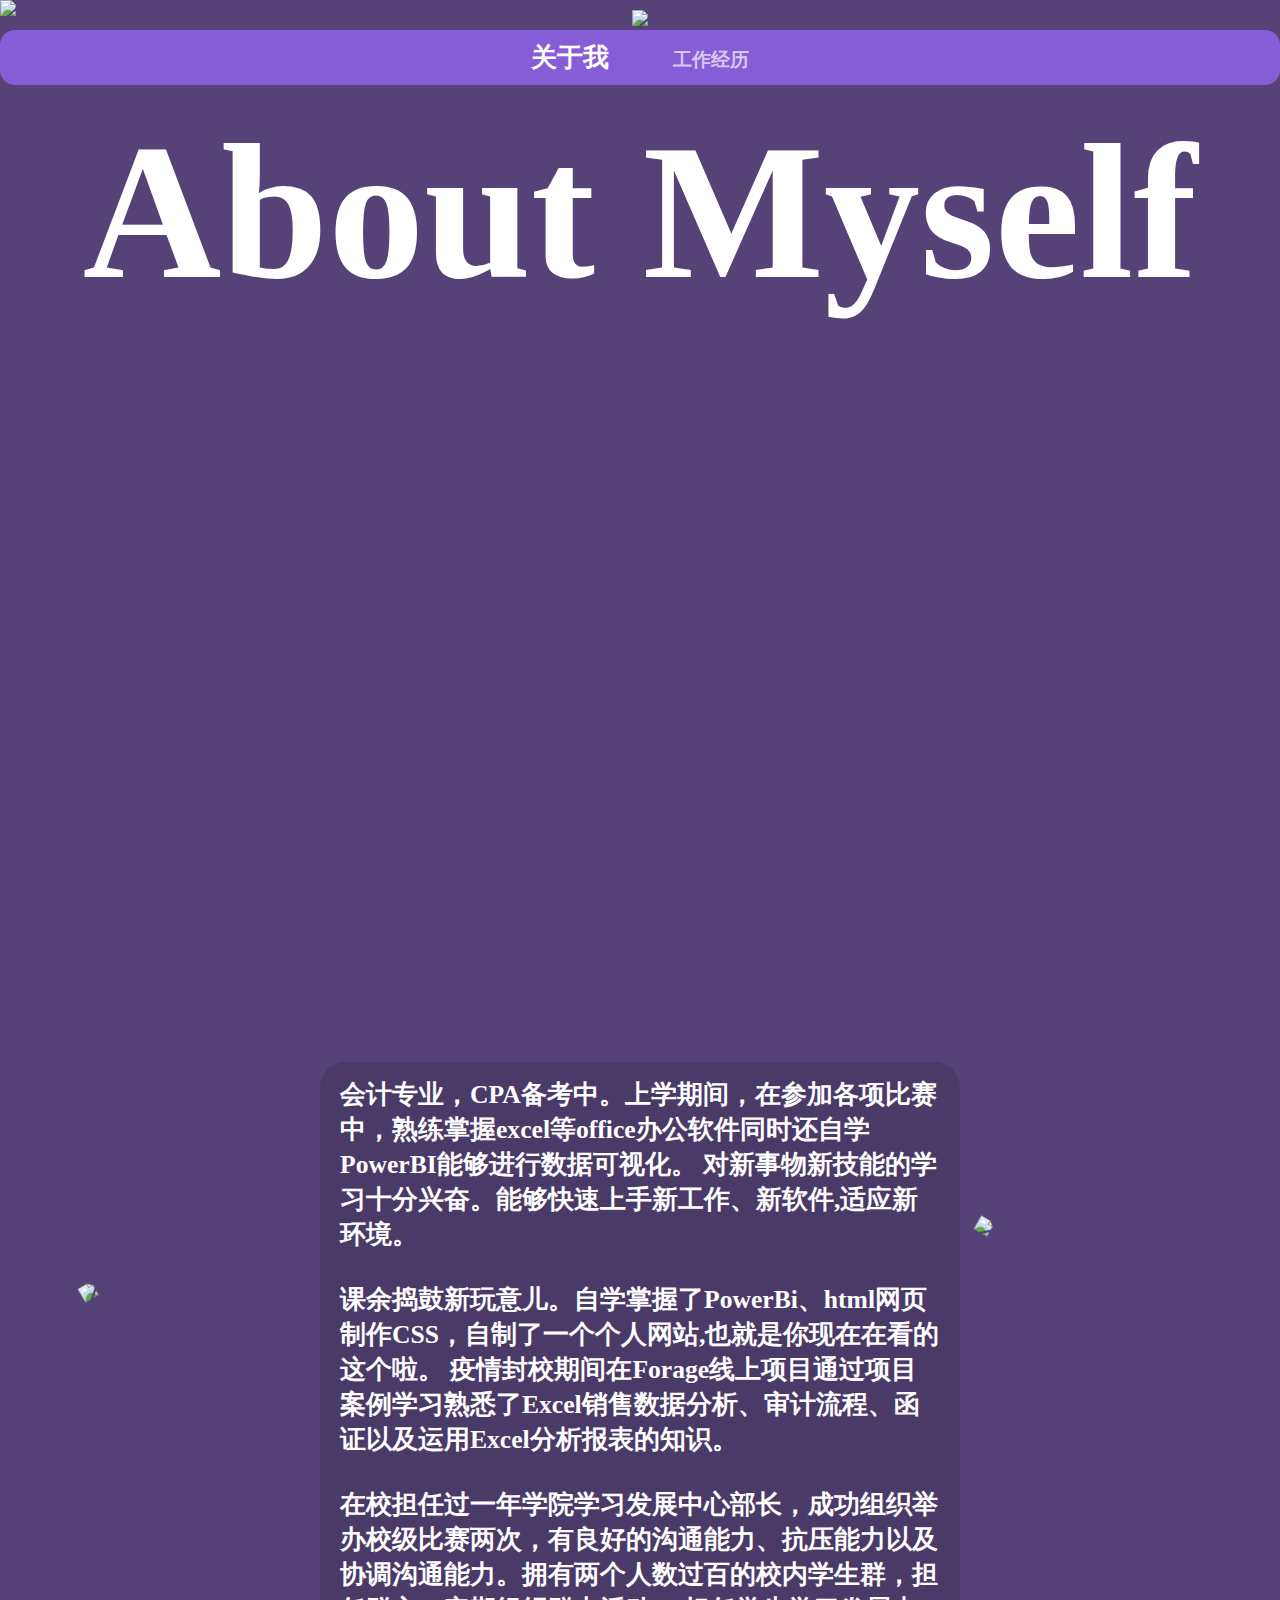
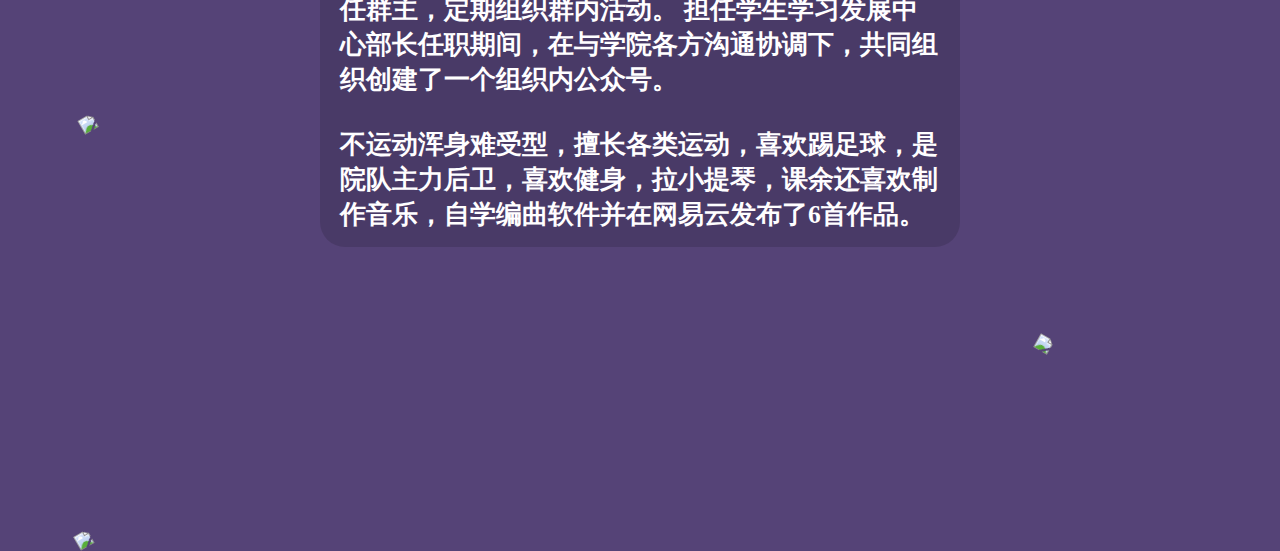
==== commit c7c115a6: "改错" ====
--- a/index.html
+++ b/index.html
@@ -16,10 +16,10 @@
         <nav>
             <img src="images/logo.png" id="logo">
             <ul id="menu">
-                <a>关于我</a>
-                <a href="intern.html">实习经历</a>
+                <a id="about">关于我</a>
+                <a href="intern.html">工作经历</a>
                 <!-- <a>证书</a> -->
-                <a href="hobby.html">兴趣爱好</a>
+                <!-- <a href="hobby.html">兴趣爱好</a> -->
             </ul>
         </nav>
     </header>
@@ -33,27 +33,38 @@
         <img src="images\house.png" id="house">
         <img src="images\tree.png" id="tree">
         <img src="images/treeL.png" id="treeL">
-        <h2 id="bigtitle">Yiu</h2>
+        <h1 id="bigtitle">About Myself</h1>
     </section>
 
+
+
+    
     <div id="div3">
         <img id="img1" src="images\KPMG.jpg" width="20%",height="20%" style="transform: rotate(-30deg);">
         <img id="img2" src="images\redbull.jpg" width="20%",height="20%" style="transform: rotate(-30deg);">
-        <img id="img3" src="images\goldman.jpg" width="20%",height="20%" style="transform: rotate(30deg);">
+        <img id="img3" src="images\zhengshu2.jpg" width="20%",height="20%" style="transform: rotate(30deg);">
         <img id="img4" src="images\buzhang.jpg" width="15%",height="15%" style="transform: rotate(30deg);">
-        <h2 class="text">一名会计专业在读大学牲，上学期间，在参加各项比赛中，熟练掌握excel等office办公软件同时还自学PowerBI能够进行数据可视化。
+        <img id="img5" src="images\zhengshu1.jpg" width="15%",height="15%" style="transform: rotate(-30deg);">
+        <h2 class="text">会计专业，CPA备考中。上学期间，在参加各项比赛中，熟练掌握excel等office办公软件同时还自学PowerBI能够进行数据可视化。
             对新事物新技能的学习十分兴奋。能够快速上手新工作、新软件,适应新环境。<br><br>
-            1.学习能力：超喜欢学习新技能，具备快速学习新知识和技能的能力，课余捣鼓自学掌握了PowerBi、html网页制作，自制过一个个人网站,也就是你现在在看的这个啦。
-            疫情封校期间我在Forage线上项目通过项目案例学习熟悉了Excel销售数据分析、审计流程、函证以及运用Excel分析报表的知识。<br><br>
-            2.沟通协调能力：拥有良好的沟通技巧和调解能力，我担任学生学习发展中心部长任职期间，在与学院各方沟通协调下，共同组织创建组织内公
-            众号。另外实习期间就盘点事宜，协调客户与同事保证盘点顺利进行，很好地负责了与客户沟通这一工作。<br><br>
-            3.团队合作与组织能力：具备团队合作精神，能够与不同的人合作融洽，在校担任过一年学院学习发展中心部长，成功组织举办校级比赛
-            两次，有良好的沟通能力、抗压能力以及协调沟通能力。拥有两个人数过百校内学生群，担任群主，定期组织群内活动。
-            其他补充：热爱运动，擅长各类运动，喜欢踢足球，健身，拉小提琴，课余还喜欢制作音乐，自学编曲软件并在音乐平台发布了6首作品。
+           课余捣鼓新玩意儿。自学掌握了PowerBi、html网页制作CSS，自制了一个个人网站,也就是你现在在看的这个啦。
+            疫情封校期间在Forage线上项目通过项目案例学习熟悉了Excel销售数据分析、审计流程、函证以及运用Excel分析报表的知识。<br><br>
+            在校担任过一年学院学习发展中心部长，成功组织举办校级比赛两次，有良好的沟通能力、抗压能力以及协调沟通能力。拥有两个人数过百的校内学生群，担任群主，定期组织群内活动。 
+            担任学生学习发展中心部长任职期间，在与学院各方沟通协调下，共同组织创建了一个组织内公众号。<br><br>
+            
+            不运动浑身难受型，擅长各类运动，喜欢踢足球，是院队主力后卫，喜欢健身，拉小提琴，课余还喜欢制作音乐，自学编曲软件并在网易云发布了6首作品。
         </h2>
     </div>
 
 
+
+
+
+
+
+
+
+    
 
 
 
@@ -85,7 +96,7 @@
             var value = window.scrollY;
             mountain.style.top = value * 0.15 + 'px';
             house.style.top = value * -0.2 + 'px';
-            bigtitle.style.top = value * -0.9 + 'px';
+            bigtitle.style.top = value * -0.4 + 'px';
         })
     </script>
 </body>
--- a/css/index.css
+++ b/css/index.css
@@ -69,7 +69,7 @@
     list-style: none;
     text-decoration: none;
     margin: 10px 30px;
-    color: #fff;
+    color: #ffffffac;
     cursor: pointer;
     font-size: 1.5vw;
 }
@@ -78,7 +78,10 @@
     text-decoration: none;
     transform: 0.8s;
 }
-
+#about{
+    font-size: 2vw;
+    color: #ffffff;
+}
 
 
 
@@ -110,7 +113,6 @@
 }
 
 
-
 section img {
     position: absolute;
     top: 0;
@@ -137,14 +139,15 @@
 /*大字的闪光灯效果*/
 #bigtitle {
     font-family: fira code;
-    filter: blur(1px);
+    /* filter: blur(1px); */
     animation: animate 1s linear infinite;
     display: inline;
     top: 0;
-    padding-top: 23vw;
+    padding-top: 8vw;
     position: absolute;
     color: #ffffff;
-    font-size: 20vw;
+    font-size: 15vw;
+    z-index: 2;
 }
 /* 发光 */
 /* @keyframes animate {
@@ -194,12 +197,17 @@
 #img3{
     position: absolute;
     right: 5%;
-    top: 50%;
+    top: 35%;
 }
 #img4{
     position: absolute;
     right: 5%;
     top: 100%;
+}
+#img5{
+    position: absolute;
+    left: 5%;
+    top: 110%;
 }
 /* 内容 */
 #div3 h2 {
@@ -213,4 +221,35 @@
     border-radius: 25px;
     font-size: 2vw;
 
-}+}
+
+
+
+
+ 
+/* 定义封面的样式 */
+.player .cover {
+    display: inline-block; /* 内部元素呈现为块级元素 */
+    overflow: hidden; /* 溢出部分隐藏 */
+    border-radius: 25px; /* 边框半径为10px */
+    width: 100%;
+}
+
+.cover img{
+    width: 40%;
+}
+ 
+/* 隐藏滚动条 */
+div::-webkit-scrollbar {
+    display: none;
+}
+ 
+
+/* 定义h2标签 */
+.cover h2 {
+    width: auto;
+    position: absolute;
+    font-size: 10px;
+    font-family: "楷体";
+}
+ 
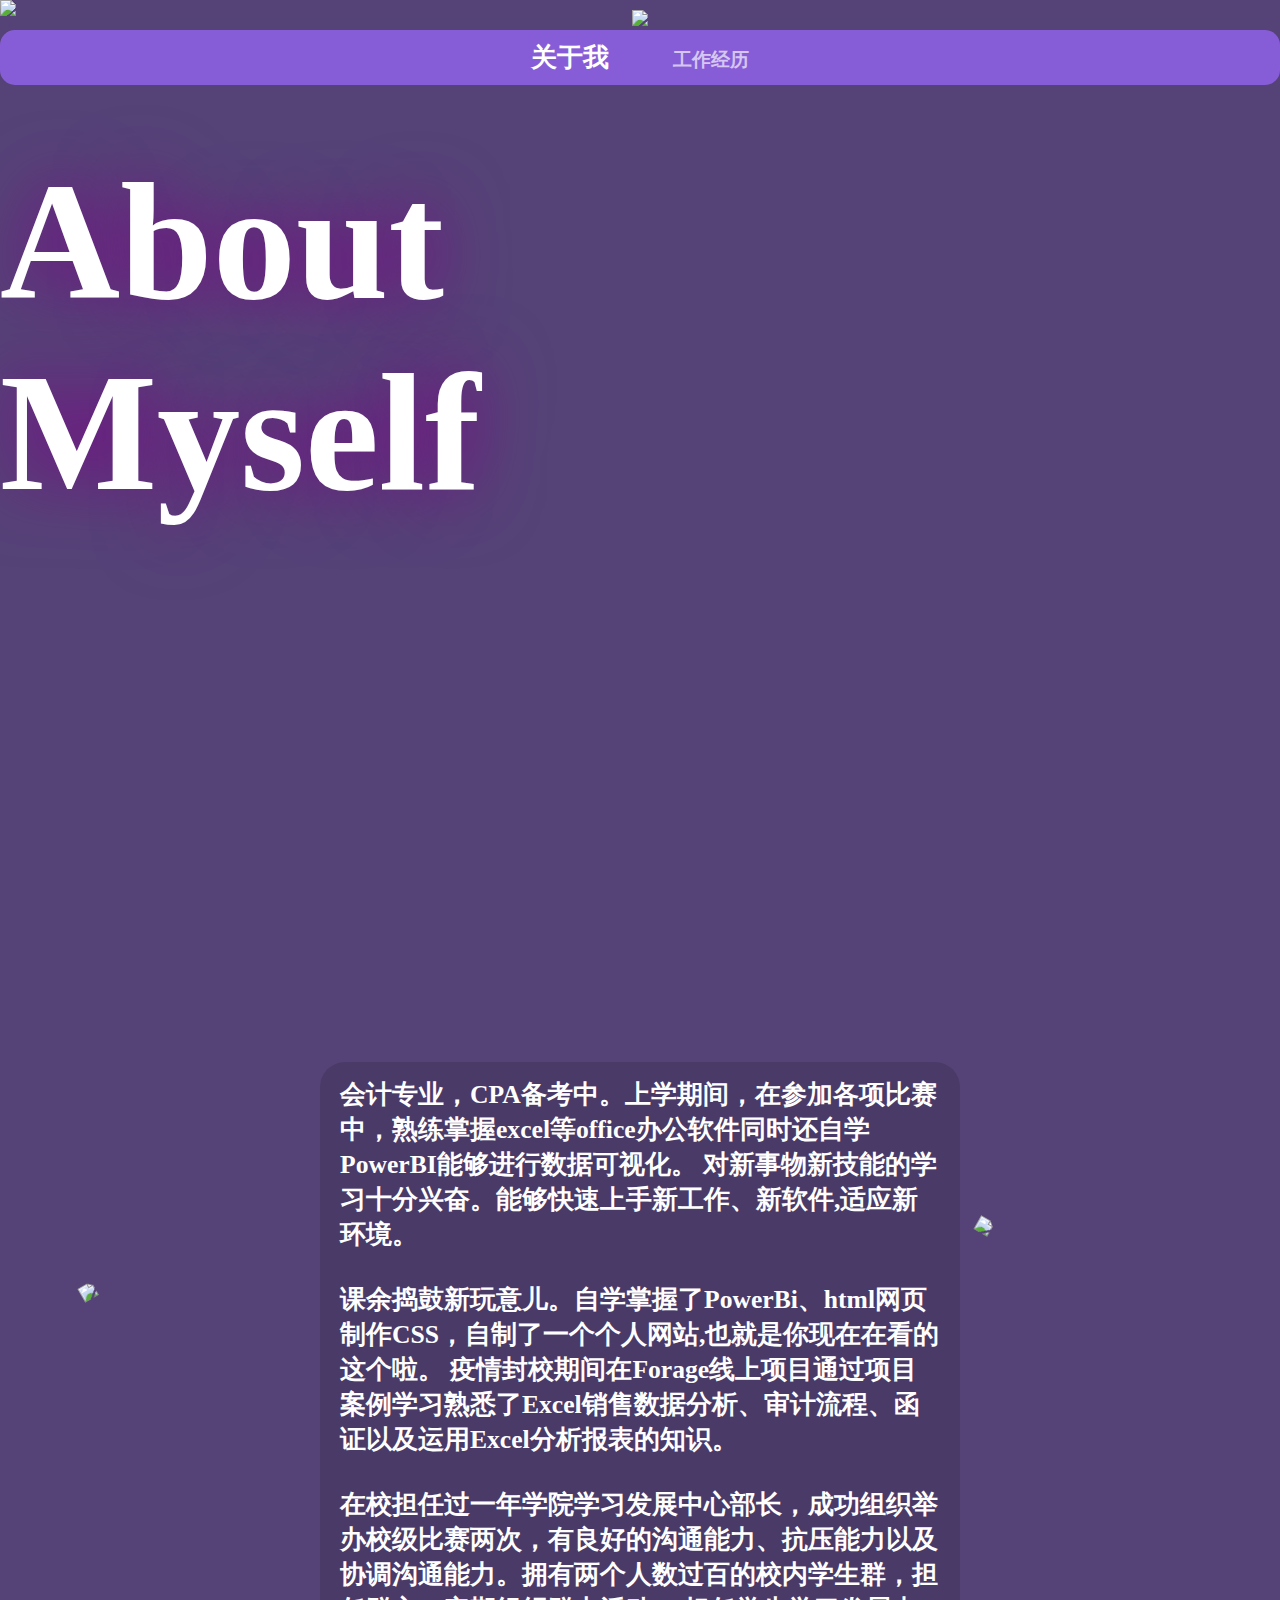
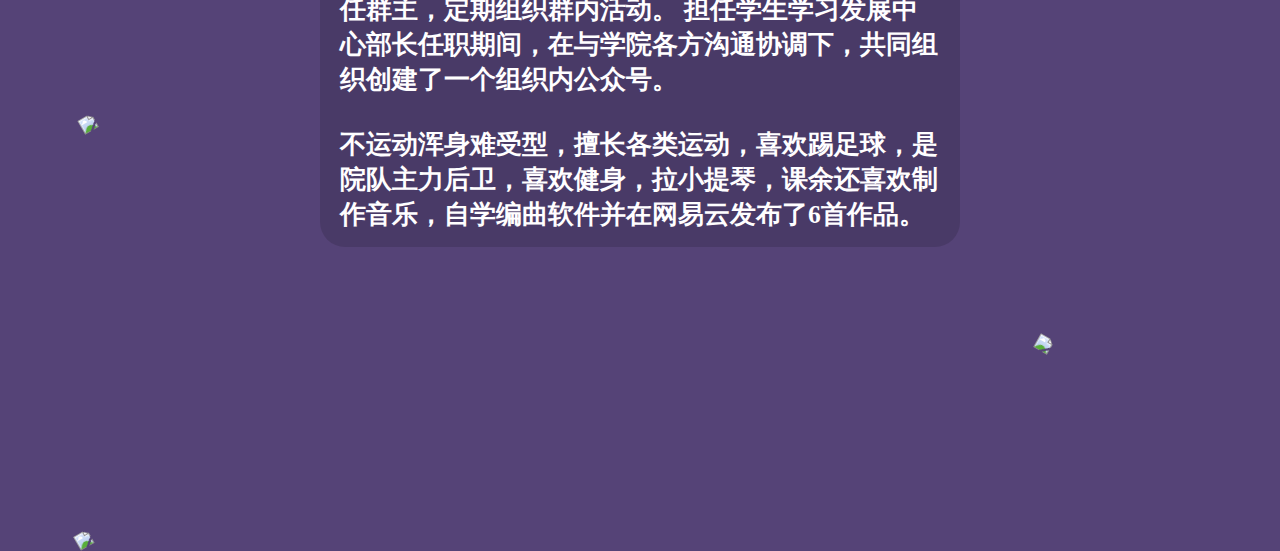
==== commit 33876099: "页面大字效果" ====
--- a/index.html
+++ b/index.html
@@ -33,7 +33,7 @@
         <img src="images\house.png" id="house">
         <img src="images\tree.png" id="tree">
         <img src="images/treeL.png" id="treeL">
-        <h1 id="bigtitle">About Myself</h1>
+        <h1 id="bigtitle">About<br>Myself</h1>
     </section>
 
 
--- a/css/index.css
+++ b/css/index.css
@@ -142,15 +142,19 @@
     /* filter: blur(1px); */
     animation: animate 1s linear infinite;
     display: inline;
-    top: 0;
+    top: 5%;
+    left: 0;
     padding-top: 8vw;
     position: absolute;
-    color: #ffffff;
-    font-size: 15vw;
+    color:#ffffff;
+    font-size: 13vw;
     z-index: 2;
-}
+    text-shadow: 1px 0 70px#7e0089
+}
+
+
 /* 发光 */
-/* @keyframes animate {
+ /* @keyframes animate {
     0%,100%{
         color: #554377;
         filter: blur(2px);
@@ -165,7 +169,7 @@
         color: #8069fe;
         filter: blur(0px);
     }
-} */
+}  */
 
 
 
